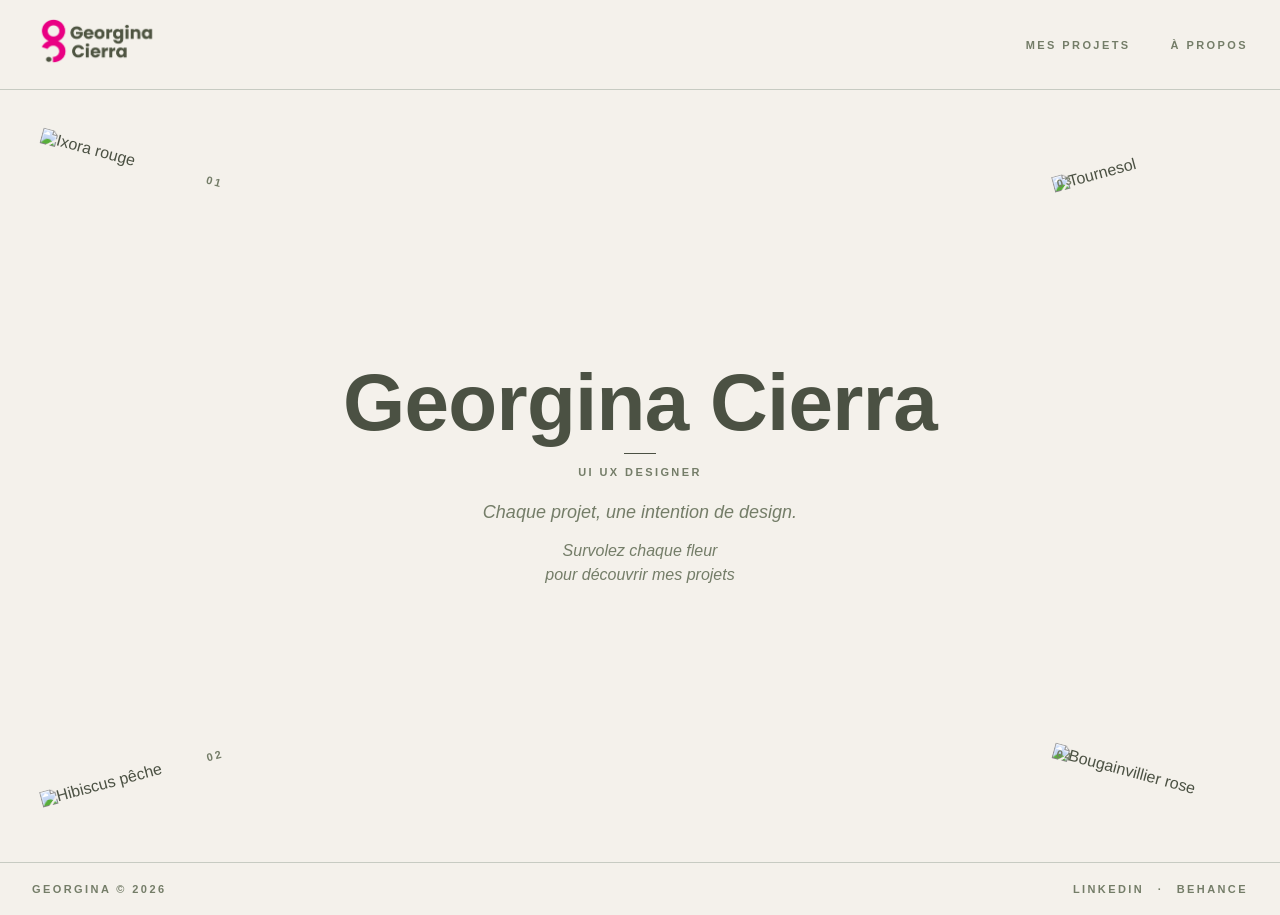
==== landing/index.html @ 4b912463 "feat: Add project documentation for Les Martines, IAenergy Gym, and Gusti-Chef with updated designs " ====
<!doctype html>
<html lang="en">

<head>
  <meta charset="UTF-8" />
  <meta name="viewport" content="width=device-width, initial-scale=1.0" />
  <title>Georgina Cierra - UI UX Designer</title>
  <link rel="stylesheet" href="styles.css" />
</head>

<body>
  <div id="root">
    <!-- Navigation -->
    <header class="navbar">
      <nav class="nav-container">
        <a href="/" class="nav-logo" aria-label="Georgina Cierra — Home"><img src="../assets/img/logo-georgina.webp"
            alt="Logo icon and name Georgina Cierra" /></a>
        <div class="nav-links">
          <a href="/" class="nav-link active" data-path="/">Mes projets</a>
          <a href="/about" class="nav-link" data-path="/about">À propos</a>
        </div>
      </nav>
    </header>

    <!-- Main Content -->
    <main class="main-content">
      <!-- Hero Section -->
      <section class="hero-section">
        <!-- Centered Hero Text -->
        <div class="hero-text reveal is-visible">
          <h1 class="hero-title">
            <span class="title-line">Georgina Cierra</span>
          </h1>
          <hr class="hero-divider" />
          <p class="hero-subtitle">UI UX Designer</p>
          <p class="hero-tagline">Chaque projet, une intention de design.</p>
          <p class="hero-hint">
            Survolez chaque fleur<br />
            pour découvrir mes projets
          </p>
        </div>

        <!-- Desktop Flowers (Corner Positions) -->
        <div class="flowers-container">
          <!-- Flower 01 - Top Left -->
          <div class="flower-wrapper flower-tl" data-flower-id="01">
            <div class="flower-image-wrapper">
              <img src="../assets/img/flowers" alt="Ixora rouge" class="flower-image" />
              <span class="flower-label">01</span>
            </div>
            <div class="flower-card">
              <div class="card-header">
                <p class="card-eyebrow">
                  <span class="card-num">01</span>Design prospectif
                </p>
                <button class="card-close" aria-label="Fermer" data-flower-id="01">
                  ×
                </button>
              </div>
              <h3 class="card-title">IAnergy</h3>
              <hr class="card-divider" />
              <p class="card-description">
                Prototype d'application futuriste pour une salle de sport
                connectée projetée en 2050.
              </p>
              <a href="../projects/IAnergy-gym/index.html" class="card-cta">
                <span class="cta-arrow">→</span>
                View project
              </a>
            </div>
          </div>

          <!-- Flower 02 - Bottom Left -->
          <div class="flower-wrapper flower-bl" data-flower-id="02">
            <div class="flower-image-wrapper">
              <img src="../../public/flowers/flower-02-hibiscus.png" alt="Hibiscus pêche" class="flower-image" />
              <span class="flower-label">02</span>
            </div>
            <div class="flower-card">
              <div class="card-header">
                <p class="card-eyebrow">
                  <span class="card-num">02</span>UX Case Study
                </p>
                <button class="card-close" aria-label="Fermer" data-flower-id="02">
                  ×
                </button>
              </div>
              <h3 class="card-title">Gustichef</h3>
              <hr class="card-divider" />
              <p class="card-description">
                Plateforme de services de chefs à domicile.
              </p>
              <a href="../projects/Gustichef/index.html" class="card-cta">
                <span class="cta-arrow">→</span>
                View project
              </a>
            </div>
          </div>

          <!-- Flower 03 - Top Right -->
          <div class="flower-wrapper flower-tr" data-flower-id="03">
            <div class="flower-image-wrapper">
              <img src="../../public/flowers/flower-05-sunflower.png" alt="Tournesol" class="flower-image" />
              <span class="flower-label">03</span>
            </div>
            <div class="flower-card">
              <div class="card-header">
                <p class="card-eyebrow">
                  <span class="card-num">03</span>WordPress / Web Design
                </p>
                <button class="card-close" aria-label="Fermer" data-flower-id="03">
                  ×
                </button>
              </div>
              <h3 class="card-title">Les Martines</h3>
              <hr class="card-divider" />
              <p class="card-description">
                Refonte du site web sous WordPress et optimisation de
                l'interface.
              </p>
              <a href="../projects/Les-martines/index.html" class="card-cta">
                <span class="cta-arrow">→</span>
                View project
              </a>
            </div>
          </div>

          <!-- Flower 04 - Bottom Right -->
          <div class="flower-wrapper flower-br" data-flower-id="04">
            <div class="flower-image-wrapper">
              <img src="../../public/flowers/flower-04-bougainvillea.png" alt="Bougainvillier rose"
                class="flower-image" />
              <span class="flower-label">04</span>
            </div>
            <div class="flower-card">
              <div class="card-header">
                <p class="card-eyebrow">
                  <span class="card-num">04</span>Alternance
                </p>
                <button class="card-close" aria-label="Fermer" data-flower-id="04">
                  ×
                </button>
              </div>
              <h3 class="card-title">Fast Retailing</h3>
              <hr class="card-divider" />
              <p class="card-description">
                Webdesign et optimisation UX e-commerce pour deux marques
                françaises (alternance).
              </p>
              <a href="../projects/Fast-retailing/index.html" class="card-cta">
                <span class="cta-arrow">→</span>
                View project
              </a>
            </div>
          </div>
        </div>
      </section>

      <!-- Mobile / Tablet Projects Grid -->
      <section class="mobile-projects">
        <p class="projects-label">Mes projets</p>
        <div class="projects-grid">
          <!-- Project 01 -->
          <div class="project-item">
            <div class="project-flower">
              <img src="../../public/flowers/flower-01-ixora.png" alt="Ixora rouge" class="project-image" />
              <span class="project-label">01</span>
            </div>
            <div class="project-card">
              <div class="card-header">
                <p class="card-eyebrow">
                  <span class="card-num">01</span>Design prospectif
                </p>
              </div>
              <h3 class="card-title">IAnergy</h3>
              <hr class="card-divider" />
              <p class="card-description">
                Prototype d'application futuriste pour une salle de sport
                connectée projetée en 2050.
              </p>
              <a href="../projects/IAnergy-gym/index.html" class="card-cta">
                <span class="cta-arrow">→</span>
                View project
              </a>
            </div>
          </div>

          <!-- Project 02 -->
          <div class="project-item">
            <div class="project-flower">
              <img src="../../public/flowers/flower-02-hibiscus.png" alt="Hibiscus pêche" class="project-image" />
              <span class="project-label">02</span>
            </div>
            <div class="project-card">
              <div class="card-header">
                <p class="card-eyebrow">
                  <span class="card-num">02</span>UX Case Study
                </p>
              </div>
              <h3 class="card-title">Gustichef</h3>
              <hr class="card-divider" />
              <p class="card-description">
                Plateforme de services de chefs à domicile.
              </p>
              <a href="../projects/Gustichef/index.html" class="card-cta">
                <span class="cta-arrow">→</span>
                View project
              </a>
            </div>
          </div>

          <!-- Project 03 -->
          <div class="project-item">
            <div class="project-flower">
              <img src="../../public/flowers/flower-05-sunflower.png" alt="Tournesol" class="project-image" />
              <span class="project-label">03</span>
            </div>
            <div class="project-card">
              <div class="card-header">
                <p class="card-eyebrow">
                  <span class="card-num">03</span>WordPress / Web Design
                </p>
              </div>
              <h3 class="card-title">Les Martines</h3>
              <hr class="card-divider" />
              <p class="card-description">
                Refonte du site web sous WordPress et optimisation de
                l'interface.
              </p>
              <a href="../projects/Les-martines/index.html" class="card-cta">
                <span class="cta-arrow">→</span>
                View project
              </a>
            </div>
          </div>

          <!-- Project 04 -->
          <div class="project-item">
            <div class="project-flower">
              <img src="../../public/flowers/flower-04-bougainvillea.png" alt="Bougainvillier rose"
                class="project-image" />
              <span class="project-label">04</span>
            </div>
            <div class="project-card">
              <div class="card-header">
                <p class="card-eyebrow">
                  <span class="card-num">04</span>Alternance
                </p>
              </div>
              <h3 class="card-title">Fast Retailing</h3>
              <hr class="card-divider" />
              <p class="card-description">
                Webdesign et optimisation UX e-commerce pour deux marques
                françaises (alternance).
              </p>
              <a href="../projects/Fast-retailing/index.html" class="card-cta">
                <span class="cta-arrow">→</span>
                View project
              </a>
            </div>
          </div>
        </div>
      </section>
    </main>

    <!-- Footer -->
    <footer class="footer">
      <div class="footer-container">
        <!-- <span class="footer-label">mon jardin</span> -->
        <span class="footer-label">Georgina © 2026</span>
        <span class="footer-links">
          <a href="https://www.linkedin.com/in/georgina1998cierra/" target="_blank" class="footer-link">LinkedIn</a>
          <span class="footer-separator">·</span>
          <a href="https://www.behance.net/Georginaci2784" target="_blank" class="footer-link">Behance</a>
        </span>
      </div>
    </footer>
  </div>

  <script src="script.js"></script>
</body>

</html>
---- landing/styles.css ----
/* ============================================
   GLOBAL STYLES & VARIABLES
   ============================================ */

:root {
  /* Color Palette */
  --background: 41 30% 94%;
  /* #F5F2EC */
  --foreground: 86 9% 29%;
  /* #505749 */
  --card: 41 50% 91%;
  /* slight cream tint of bg */
  --card-foreground: 86 9% 29%;
  --popover: 41 30% 94%;
  --popover-foreground: 86 9% 29%;
  --primary: 86 9% 29%;
  /* #505749 */
  --primary-foreground: 41 30% 96%;
  --secondary: 41 60% 91%;
  /* #FEF0D3 */
  --secondary-foreground: 86 9% 29%;
  --muted: 41 25% 88%;
  --muted-foreground: 86 9% 45%;
  --accent: 41 96% 91%;
  /* #FEF0D3 */
  --accent-foreground: 86 9% 29%;
  --highlight: 327 78% 47%;
  /* #D41A7D */
  --highlight-foreground: 41 30% 96%;
  --destructive: 0 60% 45%;
  --destructive-foreground: 41 30% 96%;
  --border: 86 8% 78%;
  --input: 86 8% 78%;
  --ring: 86 9% 29%;
  --radius: 0.75rem;

  /* Shadows */
  --shadow-soft: 0 18px 40px -24px hsl(86 15% 20% / 0.18);
  --shadow-card:
    0 1px 0 hsl(86 8% 78% / 0.6), 0 24px 60px -32px hsl(86 15% 20% / 0.22);
}

/* @media (prefers-color-scheme: dark) {
  :root {
    --background: 86 10% 10%;
    --foreground: 41 30% 92%;
    --card: 86 10% 13%;
    --card-foreground: 41 30% 92%;
    --popover: 86 10% 13%;
    --popover-foreground: 41 30% 92%;
    --primary: 41 60% 88%;
    --primary-foreground: 86 10% 12%;
    --secondary: 86 10% 18%;
    --secondary-foreground: 41 30% 92%;
    --muted: 86 10% 18%;
    --muted-foreground: 41 15% 65%;
    --accent: 86 10% 22%;
    --accent-foreground: 41 30% 92%;
    --highlight: 327 78% 60%;
    --highlight-foreground: 41 30% 96%;
    --destructive: 0 60% 45%;
    --destructive-foreground: 41 30% 92%;
    --border: 86 10% 22%;
    --input: 86 10% 22%;
    --ring: 41 60% 88%;
  }
} */

* {
  margin: 0;
  padding: 0;
  box-sizing: border-box;
  border-color: hsl(var(--border));
}

html {
  scroll-behavior: smooth;
}

body {
  background-color: hsl(var(--background));
  color: hsl(var(--foreground));
  font-family:
    "Karla",
    -apple-system,
    BlinkMacSystemFont,
    "Segoe UI",
    sans-serif;
  -webkit-font-smoothing: antialiased;
  -moz-osx-font-smoothing: grayscale;
}

::selection {
  background-color: hsl(var(--highlight));
  color: hsl(var(--highlight-foreground));
}

#root {
  display: flex;
  flex-direction: column;
  min-height: 100vh;
}

/* ============================================
   TYPOGRAPHY & UTILITIES
   ============================================ */

.label-eyebrow {
  font-size: 0.6875rem;
  line-height: 1;
  text-transform: uppercase;
  letter-spacing: 0.22em;
  font-weight: 600;
  color: hsl(var(--muted-foreground));
  font-family:
    "Karla",
    -apple-system,
    BlinkMacSystemFont,
    "Segoe UI",
    sans-serif;
}

.reveal {
  opacity: 0;
  transform: translateY(16px);
  transition:
    opacity 700ms cubic-bezier(0.22, 1, 0.36, 1),
    transform 700ms cubic-bezier(0.22, 1, 0.36, 1);
}

.reveal.is-visible {
  opacity: 1;
  transform: translateY(0);
}

@media (prefers-reduced-motion: reduce) {
  .reveal {
    opacity: 1;
    transform: none;
    transition: none;
  }

  html {
    scroll-behavior: auto;
  }
}

/* ============================================
   NAVIGATION
   ============================================ */

.navbar {
  position: sticky;
  top: 0;
  z-index: 40;
  background-color: hsl(var(--background) / 0.85);
  -webkit-backdrop-filter: blur(10px);
  backdrop-filter: blur(10px);
  border-bottom: 1px solid hsl(var(--border));
}

.nav-container {
  max-width: 1400px;
  margin: 0 auto;
  display: flex;
  align-items: center;
  justify-content: space-between;
  padding: 1rem 1.25rem;
  gap: 1.5rem;
}

@media (min-width: 640px) {
  .nav-container {
    padding: 1rem 2rem;
    gap: 2.5rem;
  }
}

.nav-logo {
  font-weight: 700;
  color: hsl(var(--foreground));
  font-size: 1.125rem;
  letter-spacing: -0.03em;
  text-decoration: none;
  transition: color 200ms;
  white-space: nowrap;
}

.nav-logo:hover {
  color: hsl(var(--highlight));
}

.nav-links {
  display: flex;
  align-items: center;
  gap: 1.5rem;
}

@media (min-width: 640px) {
  .nav-links {
    gap: 2.5rem;
  }
}

.nav-link {
  font-size: 0.6875rem;
  text-transform: uppercase;
  letter-spacing: 0.22em;
  font-weight: 600;
  text-decoration: none;
  transition: color 200ms;
  color: hsl(var(--muted-foreground));
}

.nav-link:hover {
  color: hsl(var(--foreground));
}

.nav-link.active {
  color: hsl(var(--highlight));
}

.nav-logo img {
  width: 130px;
  object-fit: cover;
}

/* ============================================
   MAIN CONTENT & FLEX LAYOUT
   ============================================ */

.main-content {
  flex: 1;
  display: flex;
  flex-direction: column;
}

/* ============================================
   HERO SECTION
   ============================================ */

.hero-section {
  position: relative;
  display: flex;
  align-items: center;
  justify-content: center;
  padding: 4rem 1.25rem;
  min-height: auto;
  overflow: hidden;
}

@media (min-width: 1024px) {
  .hero-section {
    min-height: calc(100vh - 8rem);
    padding: 0 1.25rem;
    overflow: visible;
  }
}

.hero-text {
  position: relative;
  z-index: 10;
  text-align: center;
  max-width: 48rem;
  margin: 0 auto;
  pointer-events: none;
}

.hero-title {
  color: hsl(var(--foreground));
  line-height: 0.95;
  font-family:
    "Karla",
    -apple-system,
    BlinkMacSystemFont,
    "Segoe UI",
    sans-serif;
  font-weight: 800;
  letter-spacing: -0.03em;
}

.title-line {
  display: block;
  font-size: 3rem;
}

@media (min-width: 640px) {
  .title-line {
    font-size: 4.375rem;
  }
}

@media (min-width: 768px) {
  .title-line {
    font-size: 5rem;
  }
}

.hero-divider {
  width: 2rem;
  border: none;
  border-top: 1px solid hsl(var(--foreground));
  margin: 0.75rem auto;
}

.hero-subtitle {
  font-size: 0.6875rem;
  text-transform: uppercase;
  letter-spacing: 0.22em;
  font-weight: 600;
  color: hsl(var(--muted-foreground));
  margin-top: 0;
}

.hero-tagline {
  margin-top: 1.5rem;
  font-size: 1.125rem;
  font-style: italic;
  font-weight: 300;
  color: hsl(var(--muted-foreground));
  font-family:
    "Karla",
    -apple-system,
    BlinkMacSystemFont,
    "Segoe UI",
    sans-serif;
}

.hero-hint {
  margin-top: 1rem;
  font-size: 1rem;
  font-style: italic;
  font-weight: 300;
  color: hsl(var(--muted-foreground));
  font-family:
    "Karla",
    -apple-system,
    BlinkMacSystemFont,
    "Segoe UI",
    sans-serif;
  display: none;
  line-height: 1.5;
}

@media (min-width: 1024px) {
  .hero-hint {
    display: block;
  }
}

/* ============================================
   DESKTOP FLOWERS CONTAINER
   ============================================ */

.flowers-container {
  display: none;
  position: absolute;
  inset: 0;
  width: 100%;
  height: 100%;
}

@media (min-width: 1024px) {
  .flowers-container {
    display: block;
  }
}

.flower-wrapper {
  display: none;
  position: absolute;
  width: clamp(160px, 15vw, 240px);
  z-index: 20;
  cursor: pointer;
}

@media (min-width: 1024px) {
  .flower-wrapper {
    display: block;
  }
}

/* Corner positioning for flowers */
.flower-tl {
  top: 8%;
  left: 3%;
}

.flower-bl {
  bottom: 10%;
  left: 3%;
}

.flower-tr {
  top: 8%;
  right: 3%;
}

.flower-br {
  bottom: 10%;
  right: 3%;
}

.flower-image-wrapper {
  position: relative;
  transition: transform 300ms ease-in-out;
  transform-origin: center;
}

.flower-wrapper:hover .flower-image-wrapper {
  transform: scale(1.05);
}

/* Rotation per corner */
.flower-tl .flower-image-wrapper {
  transform: rotate(15deg);
}

.flower-bl .flower-image-wrapper {
  transform: rotate(-15deg);
}

.flower-tr .flower-image-wrapper {
  transform: rotate(-15deg);
}

.flower-br .flower-image-wrapper {
  transform: rotate(15deg);
}

.flower-wrapper:hover .flower-image-wrapper {
  transform: rotate(var(--rotation)) scale(1.05);
}

.flower-tl:hover .flower-image-wrapper {
  --rotation: 15deg;
}

.flower-bl:hover .flower-image-wrapper {
  --rotation: -15deg;
}

.flower-tr:hover .flower-image-wrapper {
  --rotation: -15deg;
}

.flower-br:hover .flower-image-wrapper {
  --rotation: 15deg;
}

.flower-image {
  width: 100%;
  height: auto;
  object-fit: contain;
  user-select: none;
  -webkit-user-drag: none;
  display: block;
}

.flower-label {
  position: absolute;
  font-size: 0.6875rem;
  text-transform: uppercase;
  letter-spacing: 0.22em;
  font-weight: 600;
  color: hsl(var(--muted-foreground));
}

.flower-tl .flower-label,
.flower-bl .flower-label {
  bottom: 0.25rem;
  right: 0.25rem;
}

.flower-tr .flower-label,
.flower-br .flower-label {
  bottom: 0.25rem;
  left: 0.25rem;
}

.flower-bl .flower-label {
  bottom: auto;
  top: 0.25rem;
}

.flower-br .flower-label {
  bottom: auto;
  top: 0.25rem;
}

/* Flower card positioning */
.flower-card {
  position: absolute;
  width: 18rem;
  opacity: 0;
  transform: translateY(0.5rem);
  pointer-events: none;
  transition:
    opacity 300ms ease,
    transform 300ms ease;
  z-index: 30;
  border-radius: var(--radius);
  background-color: hsl(var(--card));
  border: 1px solid hsl(var(--border));
  box-shadow: var(--shadow-card);
  padding: 1.25rem;
}

@media (min-width: 1280px) {
  .flower-card {
    width: 20rem;
  }
}

.flower-wrapper:hover .flower-card {
  opacity: 1;
  transform: translateY(0);
  pointer-events: auto;
}

/* Card positioning per corner */
.flower-tl .flower-card,
.flower-bl .flower-card {
  left: 100%;
  top: 50%;
  transform: translateY(-50%) translateY(0.5rem);
  margin-left: 1rem;
}

.flower-wrapper:hover.flower-tl .flower-card,
.flower-wrapper:hover.flower-bl .flower-card {
  transform: translateY(-50%) translateY(0);
}

.flower-tr .flower-card,
.flower-br .flower-card {
  right: 100%;
  top: 50%;
  transform: translateY(-50%) translateY(0.5rem);
  margin-right: 1rem;
}

.flower-wrapper:hover.flower-tr .flower-card,
.flower-wrapper:hover.flower-br .flower-card {
  transform: translateY(-50%) translateY(0);
}

.flower-bl .flower-card {
  top: auto;
  bottom: 50%;
  transform: translateY(50%) translateY(0.5rem);
}

.flower-wrapper:hover.flower-bl .flower-card {
  transform: translateY(50%) translateY(0);
}

.flower-br .flower-card {
  top: auto;
  bottom: 50%;
  transform: translateY(50%) translateY(0.5rem);
}

.flower-wrapper:hover.flower-br .flower-card {
  transform: translateY(50%) translateY(0);
}

/* ============================================
   PROJECT CARD STYLES
   ============================================ */

.card-header {
  display: flex;
  align-items: flex-start;
  justify-content: space-between;
  gap: 0.75rem;
}

.card-eyebrow {
  font-size: 0.6875rem;
  text-transform: uppercase;
  letter-spacing: 0.22em;
  font-weight: 600;
  color: hsl(var(--muted-foreground));
  margin: 0;
}

.card-num {
  color: hsl(var(--foreground));
  font-weight: 700;
  margin-right: 0.5rem;
}

.card-close {
  display: none;
  background: none;
  border: none;
  color: hsl(var(--muted-foreground));
  cursor: pointer;
  font-size: 1.5rem;
  padding: 0;
  line-height: 1;
  transition: color 200ms;
  margin-top: -0.25rem;
  margin-right: -0.25rem;
}

@media (min-width: 1024px) {
  .card-close {
    display: block;
  }
}

.card-close:hover {
  color: hsl(var(--foreground));
}

.card-title {
  margin-top: 0.75rem;
  font-size: 1.5rem;
  color: hsl(var(--foreground));
  font-family:
    "Karla",
    -apple-system,
    BlinkMacSystemFont,
    "Segoe UI",
    sans-serif;
  font-weight: 800;
  letter-spacing: -0.03em;
}

.card-divider {
  margin: 0.75rem 0;
  border: none;
  border-top: 1px solid hsl(var(--border));
}

.card-description {
  font-size: 0.875rem;
  color: hsl(var(--muted-foreground));
  line-height: 1.5;
  font-family:
    "Karla",
    -apple-system,
    BlinkMacSystemFont,
    "Segoe UI",
    sans-serif;
}

.card-cta {
  display: inline-flex;
  width: 100%;
  align-items: center;
  gap: 0.5rem;
  border-radius: 9999px;
  background-color: hsl(var(--muted));
  color: hsl(var(--foreground));
  padding: 0.625rem 1rem;
  font-size: 0.875rem;
  font-weight: 600;
  text-decoration: none;
  margin-top: 1.25rem;
  transition: background-color 200ms;
}

.card-cta:hover {
  background-color: hsl(var(--accent));
}

.cta-arrow {
  display: inline-block;
  width: 1rem;
  height: 1rem;
}

/* ============================================
   MOBILE/TABLET PROJECTS SECTION
   ============================================ */

.mobile-projects {
  display: block;
  padding: 0 1.25rem 5rem;
}

@media (min-width: 1024px) {
  .mobile-projects {
    display: none;
  }
}

.projects-label {
  font-size: 0.6875rem;
  text-transform: uppercase;
  letter-spacing: 0.22em;
  font-weight: 600;
  color: hsl(var(--muted-foreground));
  text-align: center;
  margin-bottom: 2rem;
}

.projects-grid {
  display: grid;
  grid-template-columns: 1fr;
  gap: 2rem;
  max-width: 48rem;
  margin: 0 auto;
}

@media (min-width: 640px) {
  .projects-grid {
    grid-template-columns: repeat(2, 1fr);
  }
}

.project-item {
  display: flex;
  flex-direction: column;
  align-items: center;
  text-align: center;
}

.project-flower {
  position: relative;
  width: 10rem;
}

@media (min-width: 640px) {
  .project-flower {
    width: 12rem;
  }
}

.project-image {
  width: 100%;
  height: auto;
  object-fit: contain;
  user-select: none;
  -webkit-user-drag: none;
  display: block;
}

.project-label {
  position: absolute;
  bottom: 0.25rem;
  right: 0.25rem;
  font-size: 0.6875rem;
  text-transform: uppercase;
  letter-spacing: 0.22em;
  font-weight: 600;
  color: hsl(var(--muted-foreground));
}

.project-card {
  margin-top: 1rem;
  width: 100%;
  max-width: 16rem;
  border-radius: var(--radius);
  background-color: hsl(var(--card));
  border: 1px solid hsl(var(--border));
  box-shadow: var(--shadow-card);
  padding: 1.25rem;
}

@media (min-width: 640px) {
  .project-card {
    padding: 1.5rem;
  }
}

/* ============================================
   FOOTER
   ============================================ */

.footer {
  background-color: hsl(var(--background));
  border-top: 1px solid hsl(var(--border));
  margin-top: auto;
}

.footer-container {
  max-width: 1400px;
  margin: 0 auto;
  padding: 1.25rem;
  display: flex;
  flex-direction: column;
  align-items: center;
  justify-content: space-between;
  gap: 0.75rem;
}

@media (min-width: 640px) {
  .footer-container {
    padding: 1.25rem 2rem;
    flex-direction: row;
  }
}

.footer-label {
  font-size: 0.6875rem;
  text-transform: uppercase;
  letter-spacing: 0.22em;
  font-weight: 600;
  color: hsl(var(--muted-foreground));
}

.footer-links {
  font-size: 0.6875rem;
  text-transform: uppercase;
  letter-spacing: 0.22em;
  font-weight: 600;
}

.footer-link {
  color: hsl(var(--muted-foreground));
  text-decoration: none;
  transition: color 200ms;
}

.footer-link:hover {
  color: hsl(var(--foreground));
}

.footer-separator {
  margin: 0 0.5rem;
  color: hsl(var(--muted-foreground));
}
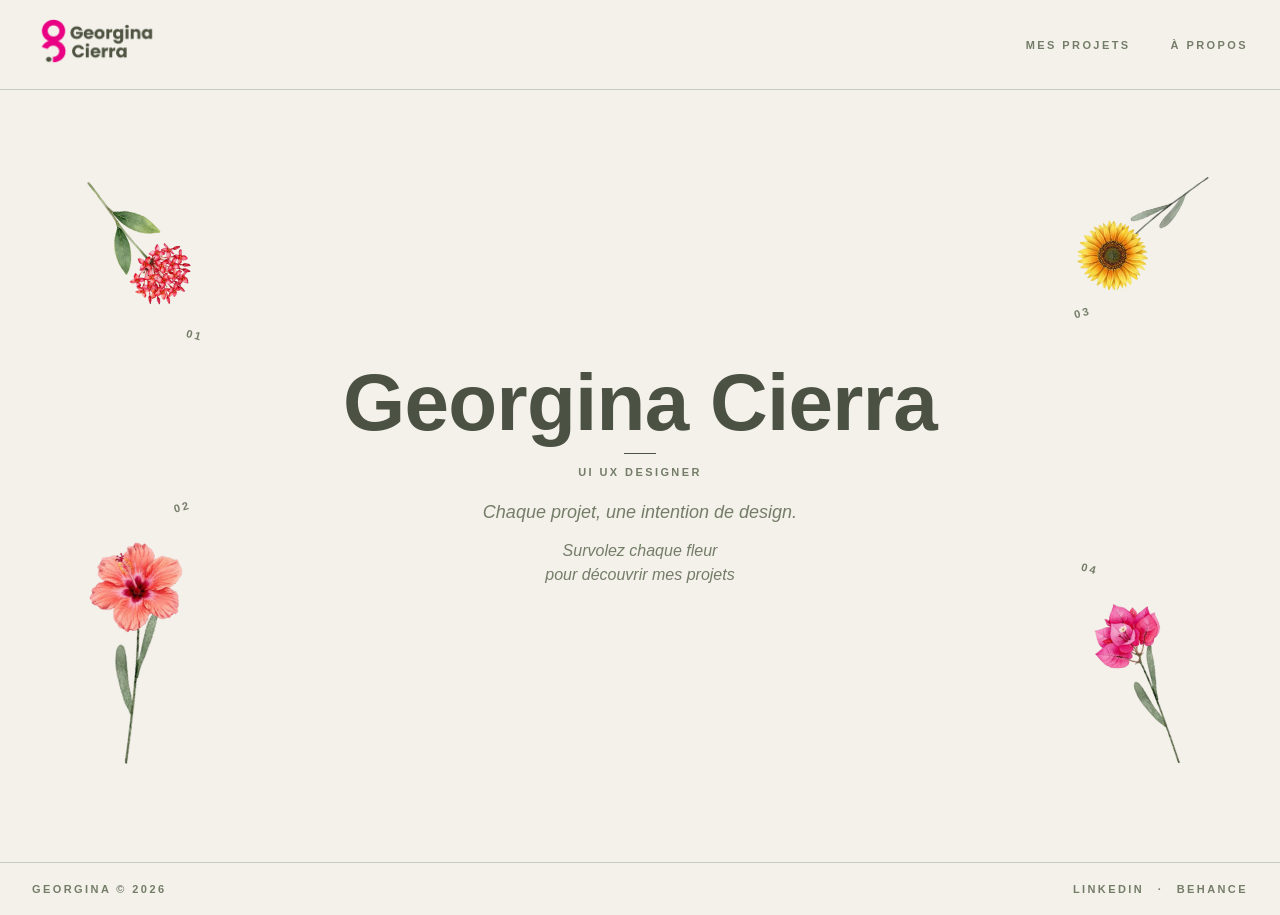
==== commit bfb04b28: "Refactor code structure for improved readability and maintainability" ====
--- a/landing/index.html
+++ b/landing/index.html
@@ -1,283 +1,346 @@
 <!doctype html>
 <html lang="en">
-
-<head>
-  <meta charset="UTF-8" />
-  <meta name="viewport" content="width=device-width, initial-scale=1.0" />
-  <title>Georgina Cierra - UI UX Designer</title>
-  <link rel="stylesheet" href="styles.css" />
-</head>
-
-<body>
-  <div id="root">
-    <!-- Navigation -->
-    <header class="navbar">
-      <nav class="nav-container">
-        <a href="/" class="nav-logo" aria-label="Georgina Cierra — Home"><img src="../assets/img/logo-georgina.webp"
-            alt="Logo icon and name Georgina Cierra" /></a>
-        <div class="nav-links">
-          <a href="/" class="nav-link active" data-path="/">Mes projets</a>
-          <a href="/about" class="nav-link" data-path="/about">À propos</a>
+  <head>
+    <meta charset="UTF-8" />
+    <meta name="viewport" content="width=device-width, initial-scale=1.0" />
+    <title>Georgina Cierra - UI UX Designer</title>
+    <link rel="stylesheet" href="styles.css" />
+  </head>
+
+  <body>
+    <div id="root">
+      <!-- Navigation -->
+      <header class="navbar">
+        <nav class="nav-container">
+          <a href="/" class="nav-logo" aria-label="Georgina Cierra — Home"
+            ><img
+              src="../assets/img/logo-georgina.webp"
+              alt="Logo icon and name Georgina Cierra"
+          /></a>
+          <div class="nav-links">
+            <a href="/" class="nav-link active" data-path="/">Mes projets</a>
+            <a href="/about" class="nav-link" data-path="/about">À propos</a>
+          </div>
+        </nav>
+      </header>
+
+      <!-- Main Content -->
+      <main class="main-content">
+        <!-- Hero Section -->
+        <section class="hero-section">
+          <!-- Centered Hero Text -->
+          <div class="hero-text reveal is-visible">
+            <h1 class="hero-title">
+              <span class="title-line">Georgina Cierra</span>
+            </h1>
+            <hr class="hero-divider" />
+            <p class="hero-subtitle">UI UX Designer</p>
+            <p class="hero-tagline">Chaque projet, une intention de design.</p>
+            <p class="hero-hint">
+              Survolez chaque fleur<br />
+              pour découvrir mes projets
+            </p>
+          </div>
+
+          <!-- Desktop Flowers (Corner Positions) -->
+          <div class="flowers-container">
+            <!-- Flower 01 - Top Left -->
+            <div class="flower-wrapper flower-tl" data-flower-id="01">
+              <div class="flower-image-wrapper">
+                <img
+                  src="../assets/img/flowers/ixora-flower.webp"
+                  alt="Ixora rouge"
+                  class="flower-image"
+                />
+                <span class="flower-label">01</span>
+              </div>
+              <div class="flower-card">
+                <div class="card-header">
+                  <p class="card-eyebrow">
+                    <span class="card-num">01</span>Design prospectif
+                  </p>
+                  <button
+                    class="card-close"
+                    aria-label="Fermer"
+                    data-flower-id="01"
+                  >
+                    ×
+                  </button>
+                </div>
+                <h3 class="card-title">IAnergy</h3>
+                <hr class="card-divider" />
+                <p class="card-description">
+                  Prototype d'application futuriste pour une salle de sport
+                  connectée projetée en 2050.
+                </p>
+                <a href="../projects/IAnergy-gym/index.html" class="card-cta">
+                  <span class="cta-arrow">→</span>
+                  View project
+                </a>
+              </div>
+            </div>
+
+            <!-- Flower 02 - Bottom Left -->
+            <div class="flower-wrapper flower-bl" data-flower-id="02">
+              <div class="flower-image-wrapper">
+                <img
+                  src="../assets/img/flowers/hibiscus-flower.webp"
+                  alt="Hibiscus pêche"
+                  class="flower-image"
+                />
+                <span class="flower-label">02</span>
+              </div>
+              <div class="flower-card">
+                <div class="card-header">
+                  <p class="card-eyebrow">
+                    <span class="card-num">02</span>UX Case Study
+                  </p>
+                  <button
+                    class="card-close"
+                    aria-label="Fermer"
+                    data-flower-id="02"
+                  >
+                    ×
+                  </button>
+                </div>
+                <h3 class="card-title">Gustichef</h3>
+                <hr class="card-divider" />
+                <p class="card-description">
+                  Plateforme de services de chefs à domicile.
+                </p>
+                <a href="../projects/Gustichef/index.html" class="card-cta">
+                  <span class="cta-arrow">→</span>
+                  View project
+                </a>
+              </div>
+            </div>
+
+            <!-- Flower 03 - Top Right -->
+            <div class="flower-wrapper flower-tr" data-flower-id="03">
+              <div class="flower-image-wrapper">
+                <img
+                  src="../assets/img/flowers/sunflower-flower.webp"
+                  alt="Tournesol"
+                  class="flower-image"
+                />
+                <span class="flower-label">03</span>
+              </div>
+              <div class="flower-card">
+                <div class="card-header">
+                  <p class="card-eyebrow">
+                    <span class="card-num">03</span>WordPress / Web Design
+                  </p>
+                  <button
+                    class="card-close"
+                    aria-label="Fermer"
+                    data-flower-id="03"
+                  >
+                    ×
+                  </button>
+                </div>
+                <h3 class="card-title">Les Martines</h3>
+                <hr class="card-divider" />
+                <p class="card-description">
+                  Refonte du site web sous WordPress et optimisation de
+                  l'interface.
+                </p>
+                <a href="../projects/Les-martines/index.html" class="card-cta">
+                  <span class="cta-arrow">→</span>
+                  View project
+                </a>
+              </div>
+            </div>
+
+            <!-- Flower 04 - Bottom Right -->
+            <div class="flower-wrapper flower-br" data-flower-id="04">
+              <div class="flower-image-wrapper">
+                <img
+                  src="../assets/img/flowers/Bougainvillea-flower.webp"
+                  alt="Bougainvillier rose"
+                  class="flower-image"
+                />
+                <span class="flower-label">04</span>
+              </div>
+              <div class="flower-card">
+                <div class="card-header">
+                  <p class="card-eyebrow">
+                    <span class="card-num">04</span>Alternance
+                  </p>
+                  <button
+                    class="card-close"
+                    aria-label="Fermer"
+                    data-flower-id="04"
+                  >
+                    ×
+                  </button>
+                </div>
+                <h3 class="card-title">Fast Retailing</h3>
+                <hr class="card-divider" />
+                <p class="card-description">
+                  Webdesign et optimisation UX e-commerce pour deux marques
+                  françaises (alternance).
+                </p>
+                <a
+                  href="../projects/Fast-retailing/index.html"
+                  class="card-cta"
+                >
+                  <span class="cta-arrow">→</span>
+                  View project
+                </a>
+              </div>
+            </div>
+          </div>
+        </section>
+
+        <!-- Mobile / Tablet Projects Grid -->
+        <section class="mobile-projects">
+          <p class="projects-label">Mes projets</p>
+          <div class="projects-grid">
+            <!-- Project 01 -->
+            <div class="project-item">
+              <div class="project-flower">
+                <img
+                  src="../assets/img/flowers/ixora-flower.webp"
+                  alt="Ixora rouge"
+                  class="project-image"
+                />
+                <span class="project-label">01</span>
+              </div>
+              <div class="project-card">
+                <div class="card-header">
+                  <p class="card-eyebrow">
+                    <span class="card-num">01</span>Design prospectif
+                  </p>
+                </div>
+                <h3 class="card-title">IAnergy</h3>
+                <hr class="card-divider" />
+                <p class="card-description">
+                  Prototype d'application futuriste pour une salle de sport
+                  connectée projetée en 2050.
+                </p>
+                <a href="../projects/IAnergy-gym/index.html" class="card-cta">
+                  <span class="cta-arrow">→</span>
+                  View project
+                </a>
+              </div>
+            </div>
+
+            <!-- Project 02 -->
+            <div class="project-item">
+              <div class="project-flower">
+                <img
+                  src="../assets/img/flowers/hibiscus-flower.webp"
+                  alt="Hibiscus pêche"
+                  class="project-image"
+                />
+                <span class="project-label">02</span>
+              </div>
+              <div class="project-card">
+                <div class="card-header">
+                  <p class="card-eyebrow">
+                    <span class="card-num">02</span>UX Case Study
+                  </p>
+                </div>
+                <h3 class="card-title">Gustichef</h3>
+                <hr class="card-divider" />
+                <p class="card-description">
+                  Plateforme de services de chefs à domicile.
+                </p>
+                <a href="../projects/Gustichef/index.html" class="card-cta">
+                  <span class="cta-arrow">→</span>
+                  View project
+                </a>
+              </div>
+            </div>
+
+            <!-- Project 03 -->
+            <div class="project-item">
+              <div class="project-flower">
+                <img
+                  src="../assets/img/flowers/sunflower-flower.webp"
+                  alt="Tournesol"
+                  class="project-image"
+                />
+                <span class="project-label">03</span>
+              </div>
+              <div class="project-card">
+                <div class="card-header">
+                  <p class="card-eyebrow">
+                    <span class="card-num">03</span>WordPress / Web Design
+                  </p>
+                </div>
+                <h3 class="card-title">Les Martines</h3>
+                <hr class="card-divider" />
+                <p class="card-description">
+                  Refonte du site web sous WordPress et optimisation de
+                  l'interface.
+                </p>
+                <a href="../projects/Les-martines/index.html" class="card-cta">
+                  <span class="cta-arrow">→</span>
+                  View project
+                </a>
+              </div>
+            </div>
+
+            <!-- Project 04 -->
+            <div class="project-item">
+              <div class="project-flower">
+                <img
+                  src="../assets/img/flowers/Bougainvillea-flower.webp"
+                  alt="Bougainvillier rose"
+                  class="project-image"
+                />
+                <span class="project-label">04</span>
+              </div>
+              <div class="project-card">
+                <div class="card-header">
+                  <p class="card-eyebrow">
+                    <span class="card-num">04</span>Alternance
+                  </p>
+                </div>
+                <h3 class="card-title">Fast Retailing</h3>
+                <hr class="card-divider" />
+                <p class="card-description">
+                  Webdesign et optimisation UX e-commerce pour deux marques
+                  françaises (alternance).
+                </p>
+                <a
+                  href="../projects/Fast-retailing/index.html"
+                  class="card-cta"
+                >
+                  <span class="cta-arrow">→</span>
+                  View project
+                </a>
+              </div>
+            </div>
+          </div>
+        </section>
+      </main>
+
+      <!-- Footer -->
+      <footer class="footer">
+        <div class="footer-container">
+          <!-- <span class="footer-label">mon jardin</span> -->
+          <span class="footer-label">Georgina © 2026</span>
+          <span class="footer-links">
+            <a
+              href="https://www.linkedin.com/in/georgina1998cierra/"
+              target="_blank"
+              class="footer-link"
+              >LinkedIn</a
+            >
+            <span class="footer-separator">·</span>
+            <a
+              href="https://www.behance.net/Georginaci2784"
+              target="_blank"
+              class="footer-link"
+              >Behance</a
+            >
+          </span>
         </div>
-      </nav>
-    </header>
-
-    <!-- Main Content -->
-    <main class="main-content">
-      <!-- Hero Section -->
-      <section class="hero-section">
-        <!-- Centered Hero Text -->
-        <div class="hero-text reveal is-visible">
-          <h1 class="hero-title">
-            <span class="title-line">Georgina Cierra</span>
-          </h1>
-          <hr class="hero-divider" />
-          <p class="hero-subtitle">UI UX Designer</p>
-          <p class="hero-tagline">Chaque projet, une intention de design.</p>
-          <p class="hero-hint">
-            Survolez chaque fleur<br />
-            pour découvrir mes projets
-          </p>
-        </div>
-
-        <!-- Desktop Flowers (Corner Positions) -->
-        <div class="flowers-container">
-          <!-- Flower 01 - Top Left -->
-          <div class="flower-wrapper flower-tl" data-flower-id="01">
-            <div class="flower-image-wrapper">
-              <img src="../assets/img/flowers" alt="Ixora rouge" class="flower-image" />
-              <span class="flower-label">01</span>
-            </div>
-            <div class="flower-card">
-              <div class="card-header">
-                <p class="card-eyebrow">
-                  <span class="card-num">01</span>Design prospectif
-                </p>
-                <button class="card-close" aria-label="Fermer" data-flower-id="01">
-                  ×
-                </button>
-              </div>
-              <h3 class="card-title">IAnergy</h3>
-              <hr class="card-divider" />
-              <p class="card-description">
-                Prototype d'application futuriste pour une salle de sport
-                connectée projetée en 2050.
-              </p>
-              <a href="../projects/IAnergy-gym/index.html" class="card-cta">
-                <span class="cta-arrow">→</span>
-                View project
-              </a>
-            </div>
-          </div>
-
-          <!-- Flower 02 - Bottom Left -->
-          <div class="flower-wrapper flower-bl" data-flower-id="02">
-            <div class="flower-image-wrapper">
-              <img src="../../public/flowers/flower-02-hibiscus.png" alt="Hibiscus pêche" class="flower-image" />
-              <span class="flower-label">02</span>
-            </div>
-            <div class="flower-card">
-              <div class="card-header">
-                <p class="card-eyebrow">
-                  <span class="card-num">02</span>UX Case Study
-                </p>
-                <button class="card-close" aria-label="Fermer" data-flower-id="02">
-                  ×
-                </button>
-              </div>
-              <h3 class="card-title">Gustichef</h3>
-              <hr class="card-divider" />
-              <p class="card-description">
-                Plateforme de services de chefs à domicile.
-              </p>
-              <a href="../projects/Gustichef/index.html" class="card-cta">
-                <span class="cta-arrow">→</span>
-                View project
-              </a>
-            </div>
-          </div>
-
-          <!-- Flower 03 - Top Right -->
-          <div class="flower-wrapper flower-tr" data-flower-id="03">
-            <div class="flower-image-wrapper">
-              <img src="../../public/flowers/flower-05-sunflower.png" alt="Tournesol" class="flower-image" />
-              <span class="flower-label">03</span>
-            </div>
-            <div class="flower-card">
-              <div class="card-header">
-                <p class="card-eyebrow">
-                  <span class="card-num">03</span>WordPress / Web Design
-                </p>
-                <button class="card-close" aria-label="Fermer" data-flower-id="03">
-                  ×
-                </button>
-              </div>
-              <h3 class="card-title">Les Martines</h3>
-              <hr class="card-divider" />
-              <p class="card-description">
-                Refonte du site web sous WordPress et optimisation de
-                l'interface.
-              </p>
-              <a href="../projects/Les-martines/index.html" class="card-cta">
-                <span class="cta-arrow">→</span>
-                View project
-              </a>
-            </div>
-          </div>
-
-          <!-- Flower 04 - Bottom Right -->
-          <div class="flower-wrapper flower-br" data-flower-id="04">
-            <div class="flower-image-wrapper">
-              <img src="../../public/flowers/flower-04-bougainvillea.png" alt="Bougainvillier rose"
-                class="flower-image" />
-              <span class="flower-label">04</span>
-            </div>
-            <div class="flower-card">
-              <div class="card-header">
-                <p class="card-eyebrow">
-                  <span class="card-num">04</span>Alternance
-                </p>
-                <button class="card-close" aria-label="Fermer" data-flower-id="04">
-                  ×
-                </button>
-              </div>
-              <h3 class="card-title">Fast Retailing</h3>
-              <hr class="card-divider" />
-              <p class="card-description">
-                Webdesign et optimisation UX e-commerce pour deux marques
-                françaises (alternance).
-              </p>
-              <a href="../projects/Fast-retailing/index.html" class="card-cta">
-                <span class="cta-arrow">→</span>
-                View project
-              </a>
-            </div>
-          </div>
-        </div>
-      </section>
-
-      <!-- Mobile / Tablet Projects Grid -->
-      <section class="mobile-projects">
-        <p class="projects-label">Mes projets</p>
-        <div class="projects-grid">
-          <!-- Project 01 -->
-          <div class="project-item">
-            <div class="project-flower">
-              <img src="../../public/flowers/flower-01-ixora.png" alt="Ixora rouge" class="project-image" />
-              <span class="project-label">01</span>
-            </div>
-            <div class="project-card">
-              <div class="card-header">
-                <p class="card-eyebrow">
-                  <span class="card-num">01</span>Design prospectif
-                </p>
-              </div>
-              <h3 class="card-title">IAnergy</h3>
-              <hr class="card-divider" />
-              <p class="card-description">
-                Prototype d'application futuriste pour une salle de sport
-                connectée projetée en 2050.
-              </p>
-              <a href="../projects/IAnergy-gym/index.html" class="card-cta">
-                <span class="cta-arrow">→</span>
-                View project
-              </a>
-            </div>
-          </div>
-
-          <!-- Project 02 -->
-          <div class="project-item">
-            <div class="project-flower">
-              <img src="../../public/flowers/flower-02-hibiscus.png" alt="Hibiscus pêche" class="project-image" />
-              <span class="project-label">02</span>
-            </div>
-            <div class="project-card">
-              <div class="card-header">
-                <p class="card-eyebrow">
-                  <span class="card-num">02</span>UX Case Study
-                </p>
-              </div>
-              <h3 class="card-title">Gustichef</h3>
-              <hr class="card-divider" />
-              <p class="card-description">
-                Plateforme de services de chefs à domicile.
-              </p>
-              <a href="../projects/Gustichef/index.html" class="card-cta">
-                <span class="cta-arrow">→</span>
-                View project
-              </a>
-            </div>
-          </div>
-
-          <!-- Project 03 -->
-          <div class="project-item">
-            <div class="project-flower">
-              <img src="../../public/flowers/flower-05-sunflower.png" alt="Tournesol" class="project-image" />
-              <span class="project-label">03</span>
-            </div>
-            <div class="project-card">
-              <div class="card-header">
-                <p class="card-eyebrow">
-                  <span class="card-num">03</span>WordPress / Web Design
-                </p>
-              </div>
-              <h3 class="card-title">Les Martines</h3>
-              <hr class="card-divider" />
-              <p class="card-description">
-                Refonte du site web sous WordPress et optimisation de
-                l'interface.
-              </p>
-              <a href="../projects/Les-martines/index.html" class="card-cta">
-                <span class="cta-arrow">→</span>
-                View project
-              </a>
-            </div>
-          </div>
-
-          <!-- Project 04 -->
-          <div class="project-item">
-            <div class="project-flower">
-              <img src="../../public/flowers/flower-04-bougainvillea.png" alt="Bougainvillier rose"
-                class="project-image" />
-              <span class="project-label">04</span>
-            </div>
-            <div class="project-card">
-              <div class="card-header">
-                <p class="card-eyebrow">
-                  <span class="card-num">04</span>Alternance
-                </p>
-              </div>
-              <h3 class="card-title">Fast Retailing</h3>
-              <hr class="card-divider" />
-              <p class="card-description">
-                Webdesign et optimisation UX e-commerce pour deux marques
-                françaises (alternance).
-              </p>
-              <a href="../projects/Fast-retailing/index.html" class="card-cta">
-                <span class="cta-arrow">→</span>
-                View project
-              </a>
-            </div>
-          </div>
-        </div>
-      </section>
-    </main>
-
-    <!-- Footer -->
-    <footer class="footer">
-      <div class="footer-container">
-        <!-- <span class="footer-label">mon jardin</span> -->
-        <span class="footer-label">Georgina © 2026</span>
-        <span class="footer-links">
-          <a href="https://www.linkedin.com/in/georgina1998cierra/" target="_blank" class="footer-link">LinkedIn</a>
-          <span class="footer-separator">·</span>
-          <a href="https://www.behance.net/Georginaci2784" target="_blank" class="footer-link">Behance</a>
-        </span>
-      </div>
-    </footer>
-  </div>
-
-  <script src="script.js"></script>
-</body>
-
-</html>+      </footer>
+    </div>
+
+    <script src="script.js"></script>
+  </body>
+</html>
